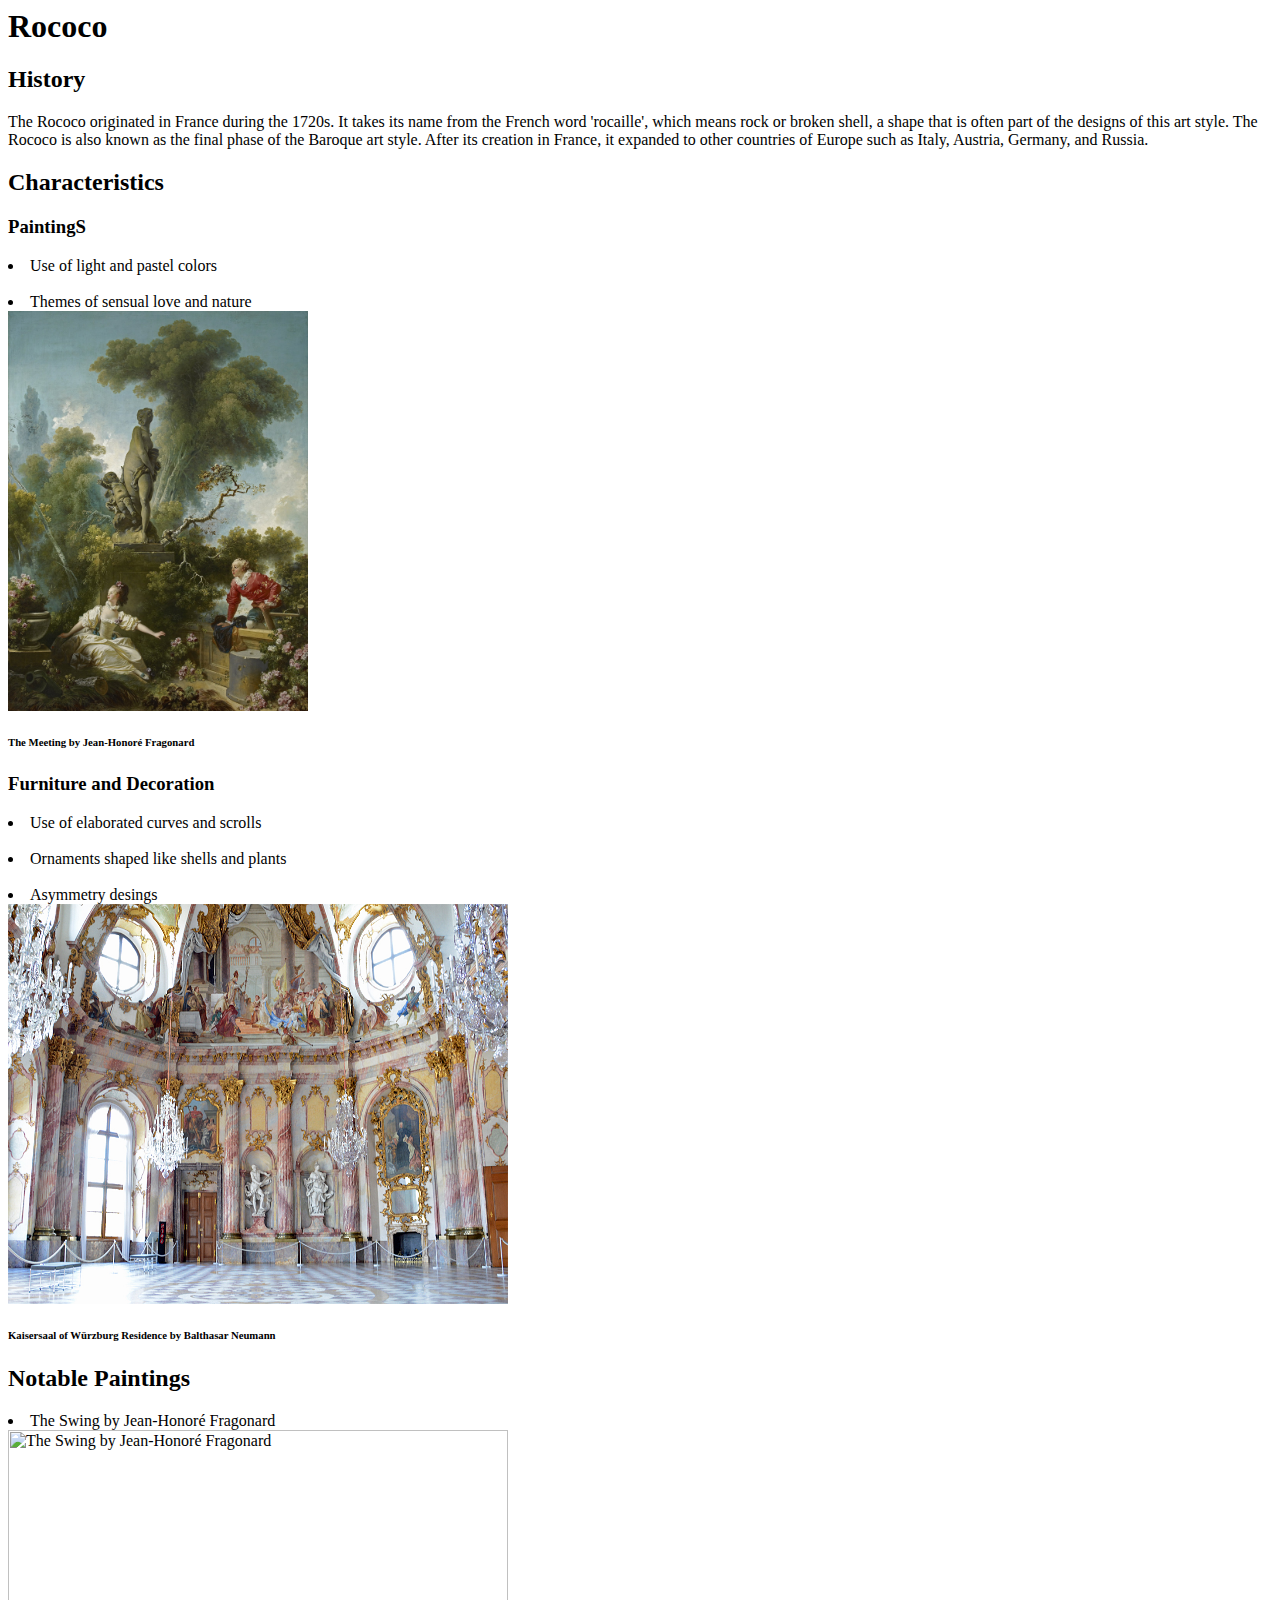
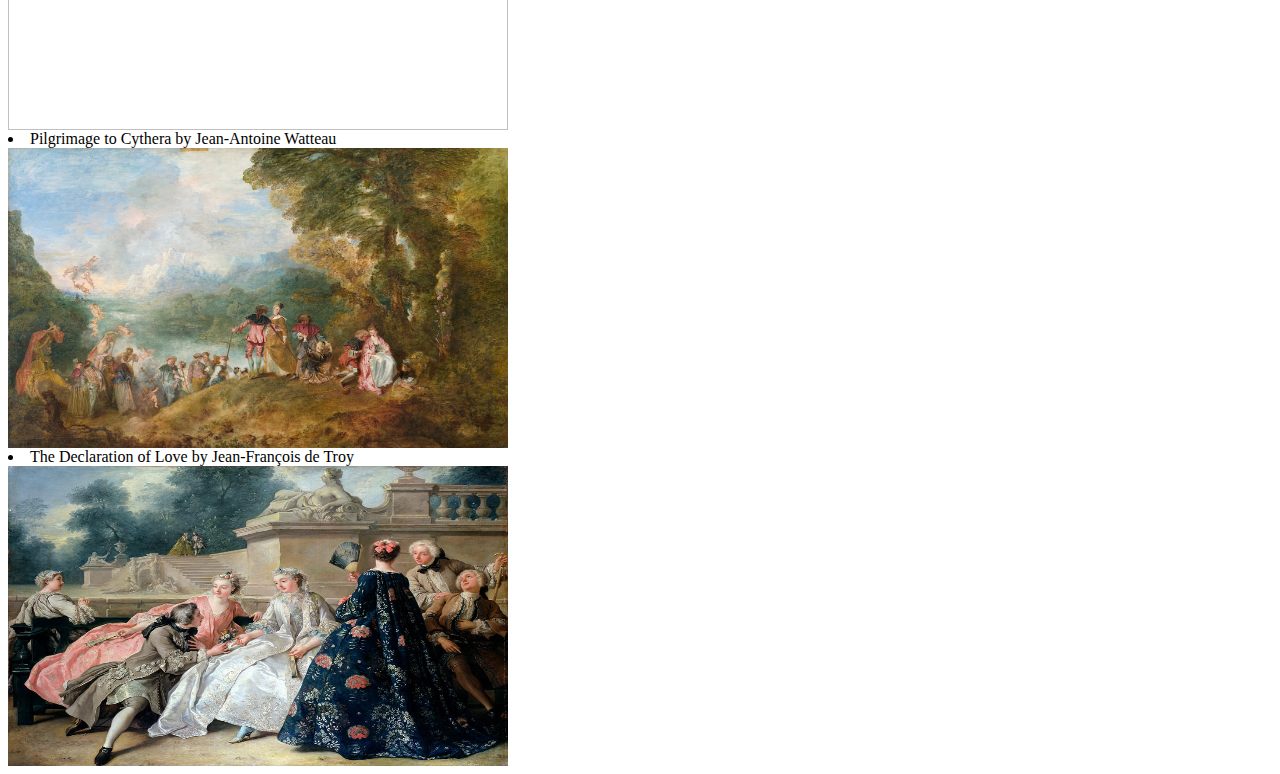
==== DulceMorenoLab2/Index.HTML @ fa693d80 "Lab 2" ====
<Doctype html>
<HTML lang="en">

<Head>
 <Title> Rococo </Title>
</head>

<Body>
 <h1> Rococo </h1>

 <H2> History </H2>
  <P>The Rococo originated in France during the 1720s. It takes its name from the French word 'rocaille', which means rock or broken shell, a shape that is often part of the designs of this art style. The Rococo is also known as the final phase of the Baroque art style. After its creation in France, it expanded to other countries of Europe such as Italy, Austria, Germany, and Russia.

 <H2> Characteristics </H2>
   <h3> PaintingS </h3>
     <li> Use of light and pastel colors </li>
     <br>
     <li> Themes of sensual love and nature </li>
     <img src="image_4.jpg" alt="The Meeting by Jean-Honoré Fragonard" width="300" height="400"/>
      <h6> The Meeting by Jean-Honoré Fragonard </h6>

   <h3> Furniture and Decoration</h3>  
     <li> Use of elaborated curves and scrolls </li>
     <br>
     <li> Ornaments shaped like shells and plants </li>
     <br>
     <li> Asymmetry desings </li>
     <img src="image_5.jpg" alt=" Kaisersaal of Würzburg Residence by Balthasar Neumann " width="500" height="400"/>
      <h6>  Kaisersaal of Würzburg Residence by Balthasar Neumann </h6>

 <H2> Notable Paintings </H2>
  <Li> The Swing by Jean-Honoré Fragonard </Li>
  	<img src="image_1.jpg" alt="The Swing by Jean-Honoré Fragonard" width="500" height="300"/>
  <li> Pilgrimage to Cythera by Jean-Antoine Watteau </li>
  	<img src="image_2.jpg" alt=" Pilgrimage to Cythera by Jean-Antoine Watteau" width="500" height="300"/>	
  <li> The Declaration of Love by Jean-François de Troy</li>
    <img src="image_3.jpg" alt="The Declaration of Love by Jean-François de Troy" width="500" height="300"/>	
  </Body>

</HTML>
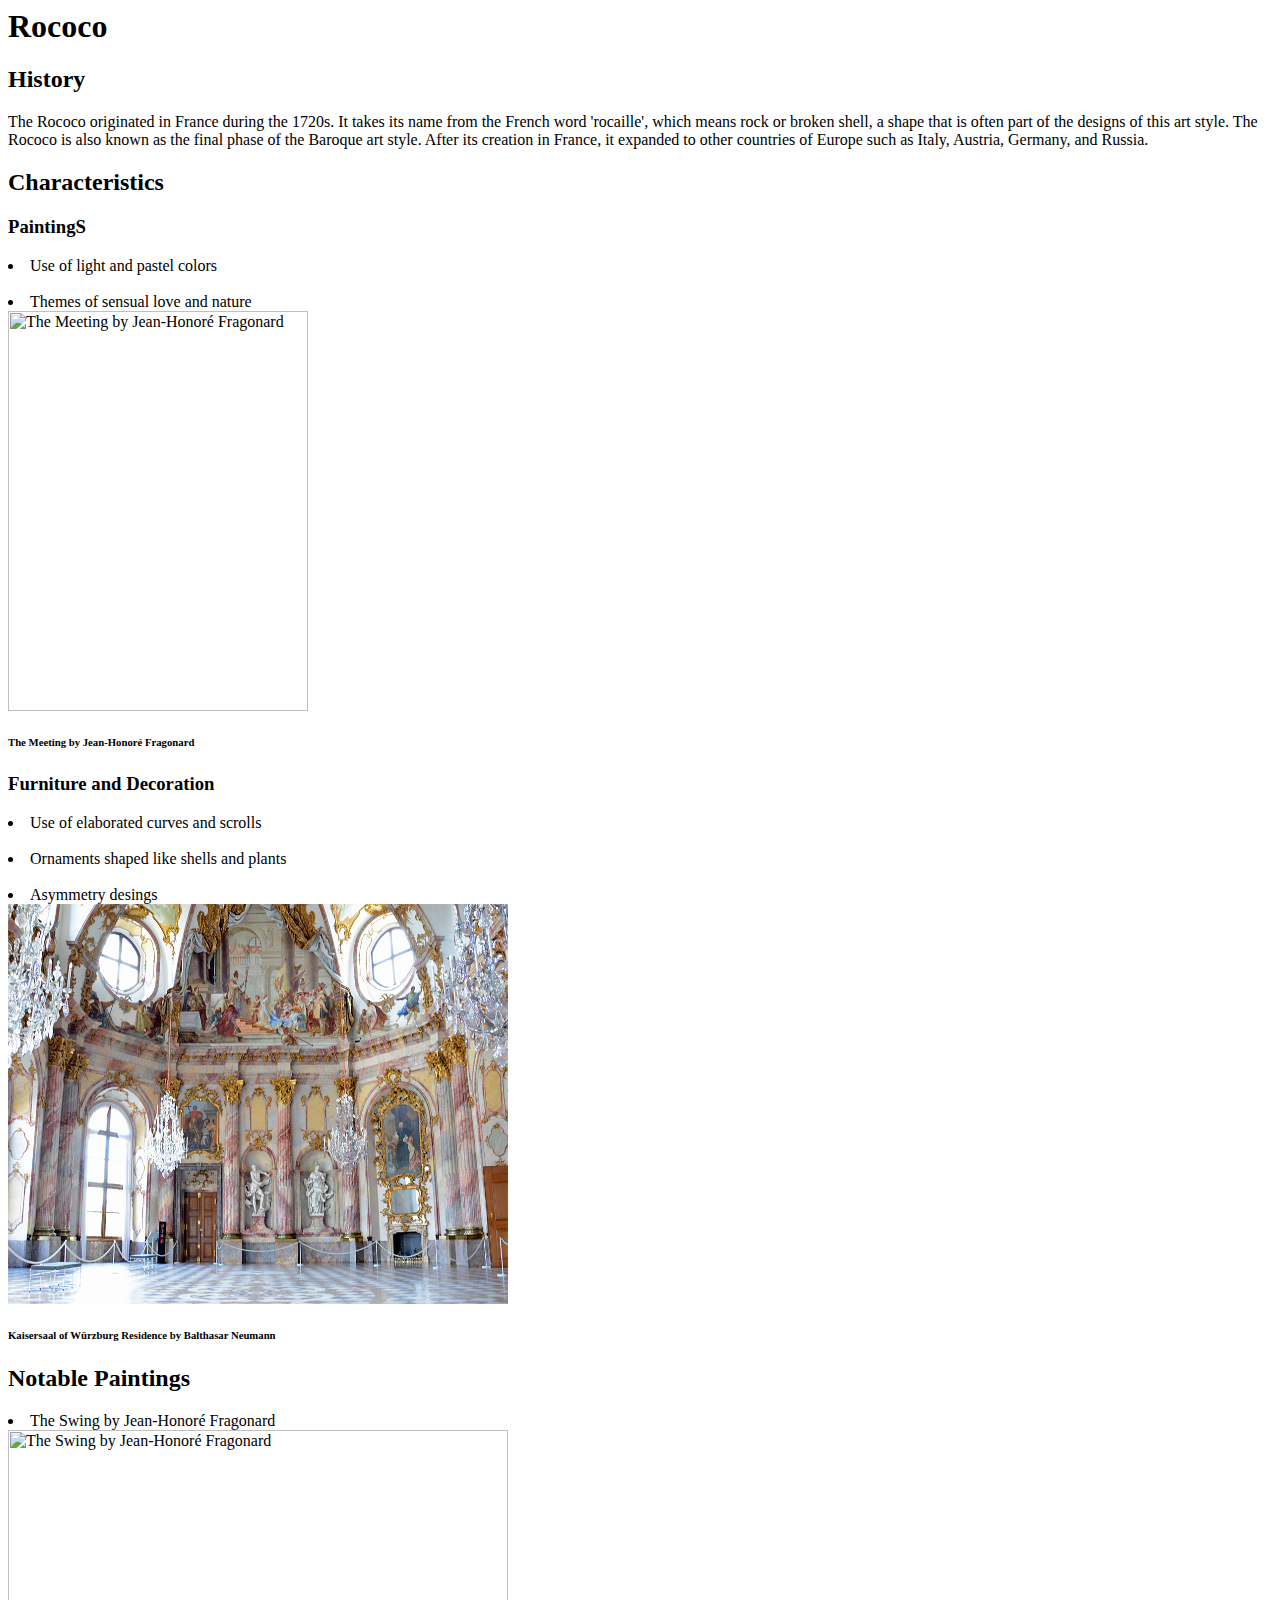
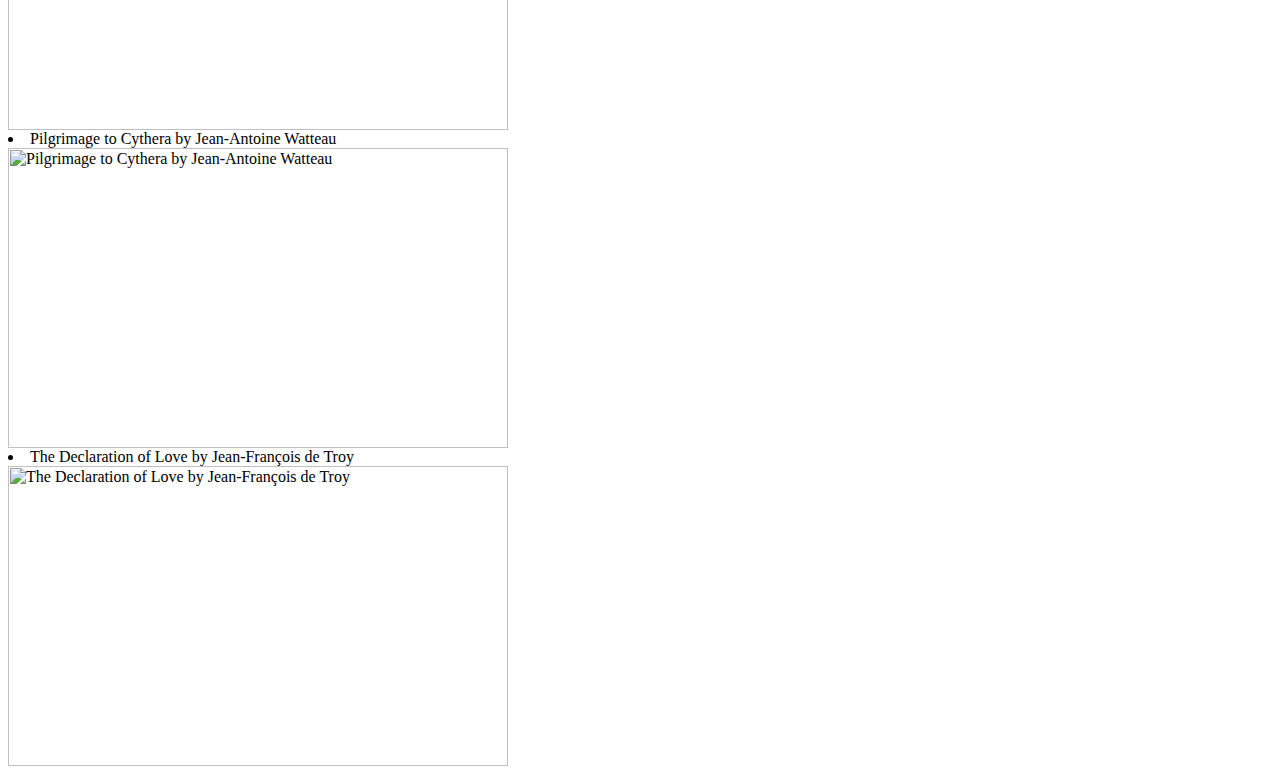
==== commit ecc34ea2: "Update Index.HTML" ====
--- a/DulceMorenoLab2/Index.HTML
+++ b/DulceMorenoLab2/Index.HTML
@@ -1,6 +1,6 @@
 <Doctype html>
 <HTML lang="en">
-
+<!--I used the lang tag to declare the language of my website-->
 <Head>
  <Title> Rococo </Title>
 </head>
@@ -11,6 +11,7 @@
  <H2> History </H2>
   <P>The Rococo originated in France during the 1720s. It takes its name from the French word 'rocaille', which means rock or broken shell, a shape that is often part of the designs of this art style. The Rococo is also known as the final phase of the Baroque art style. After its creation in France, it expanded to other countries of Europe such as Italy, Austria, Germany, and Russia.
 
+
  <H2> Characteristics </H2>
    <h3> PaintingS </h3>
      <li> Use of light and pastel colors </li>
@@ -18,6 +19,7 @@
      <li> Themes of sensual love and nature </li>
      <img src="image_4.jpg" alt="The Meeting by Jean-Honoré Fragonard" width="300" height="400"/>
       <h6> The Meeting by Jean-Honoré Fragonard </h6>
+    <!-- I used the li element to create a list of the characteristics-->  
 
    <h3> Furniture and Decoration</h3>  
      <li> Use of elaborated curves and scrolls </li>
@@ -34,7 +36,8 @@
   <li> Pilgrimage to Cythera by Jean-Antoine Watteau </li>
   	<img src="image_2.jpg" alt=" Pilgrimage to Cythera by Jean-Antoine Watteau" width="500" height="300"/>	
   <li> The Declaration of Love by Jean-François de Troy</li>
-    <img src="image_3.jpg" alt="The Declaration of Love by Jean-François de Troy" width="500" height="300"/>	
+    <img src="image_3.jpg" alt="The Declaration of Love by Jean-François de Troy" width="500" height="300"/>
+    <!--I used the alt tag, to describe the image in case the image cannot be display-->	
   </Body>
 
 </HTML>
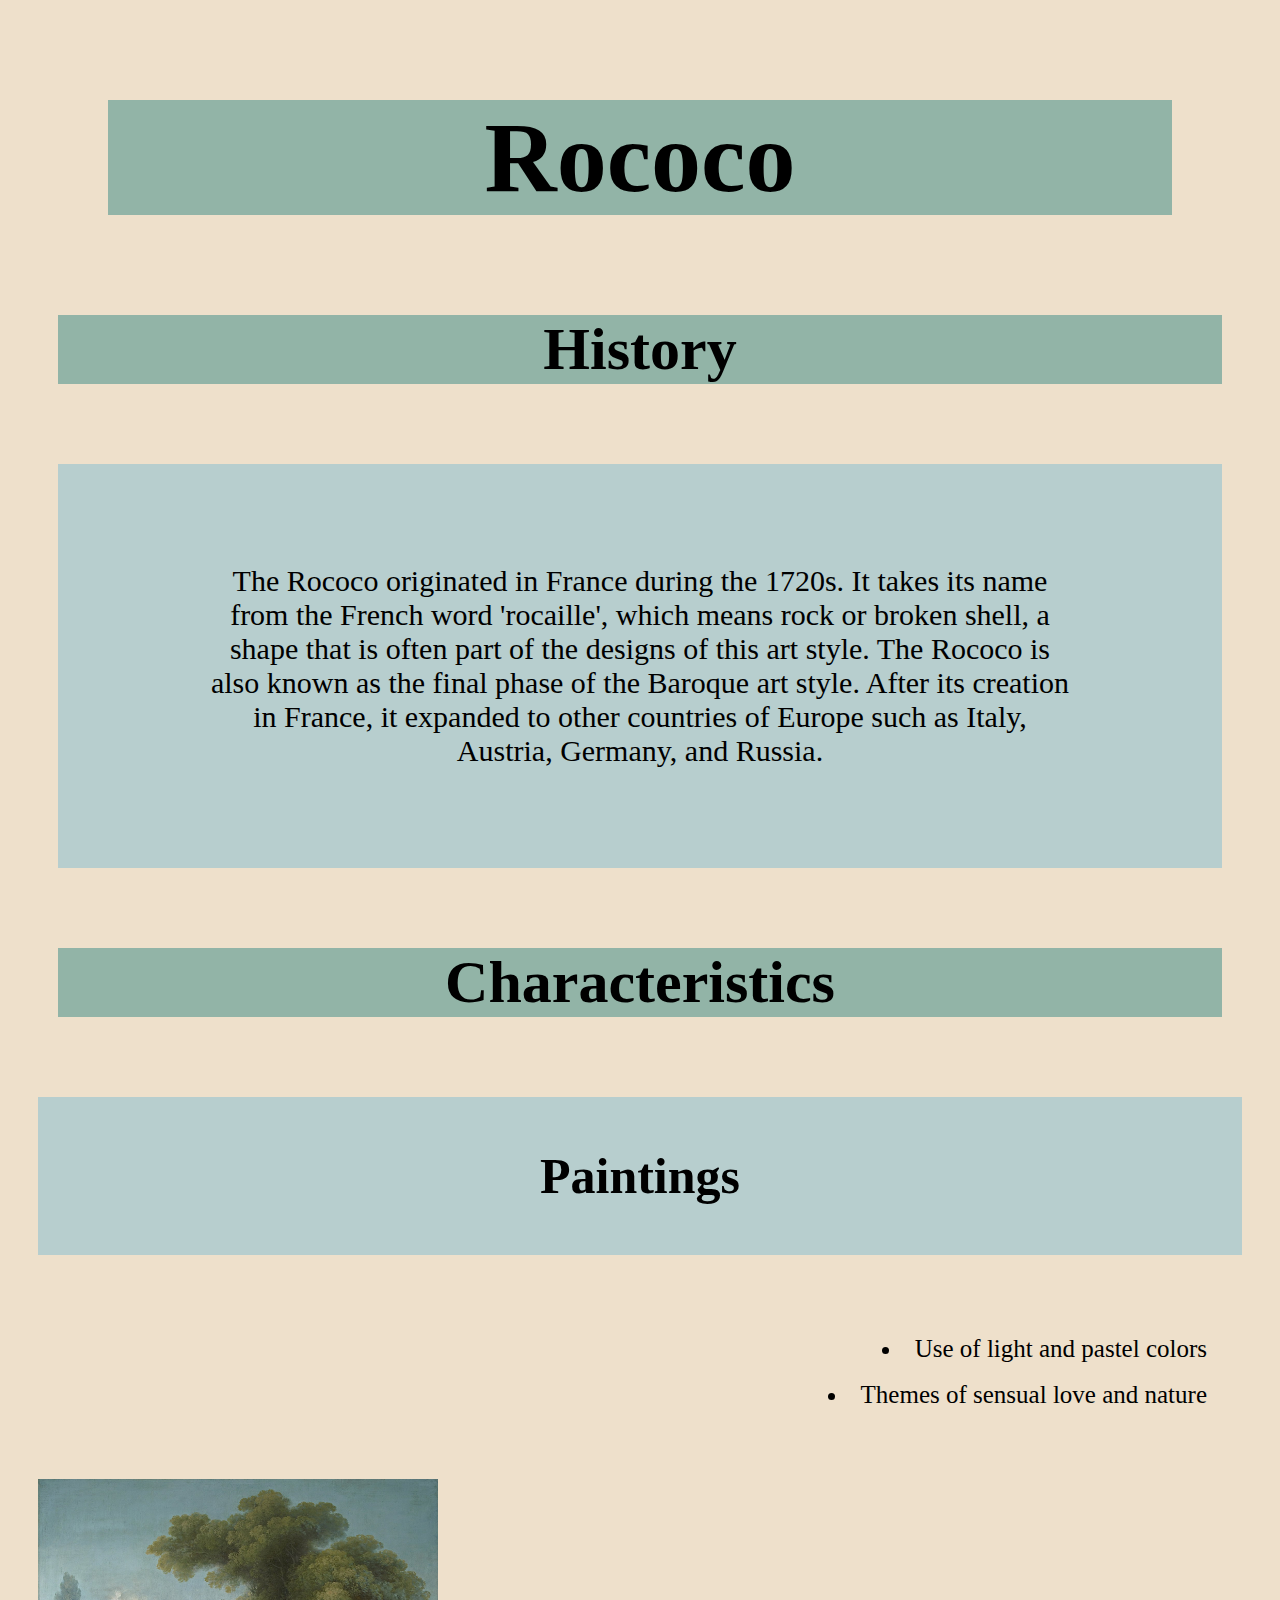
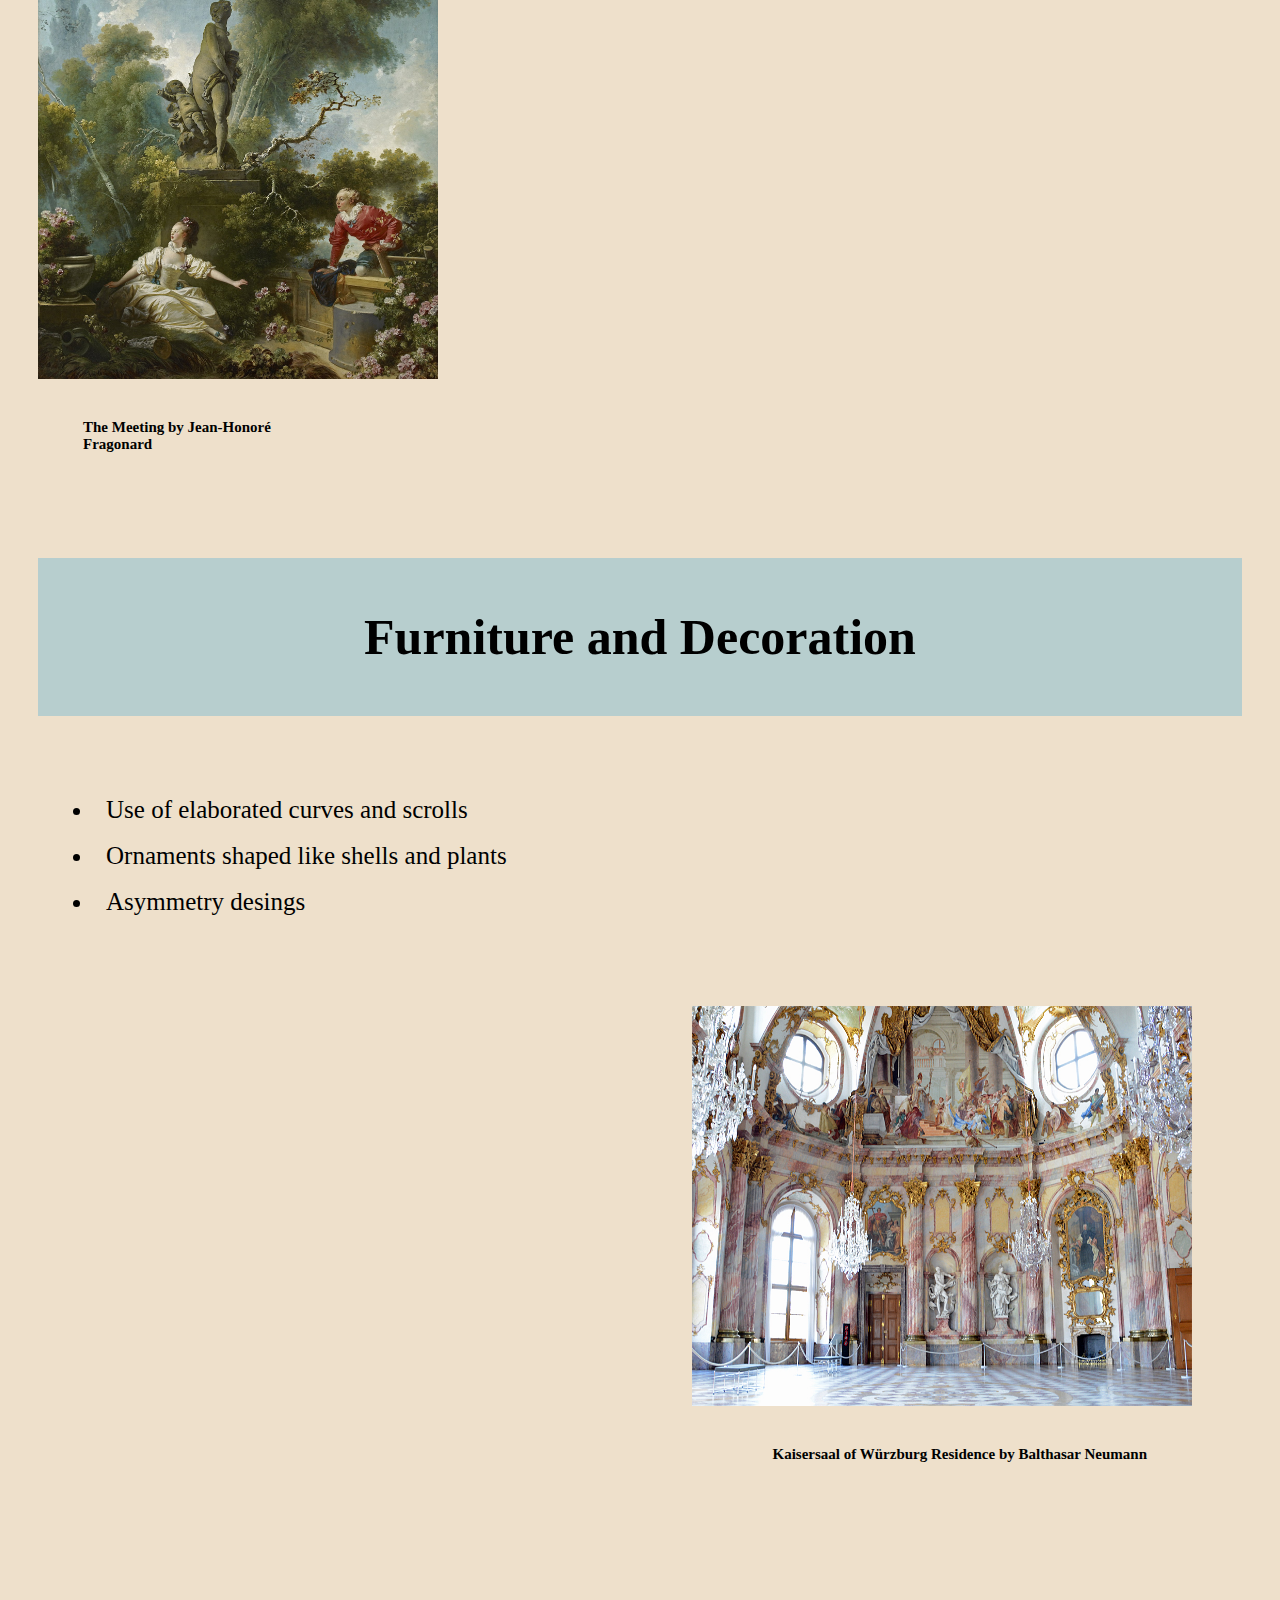
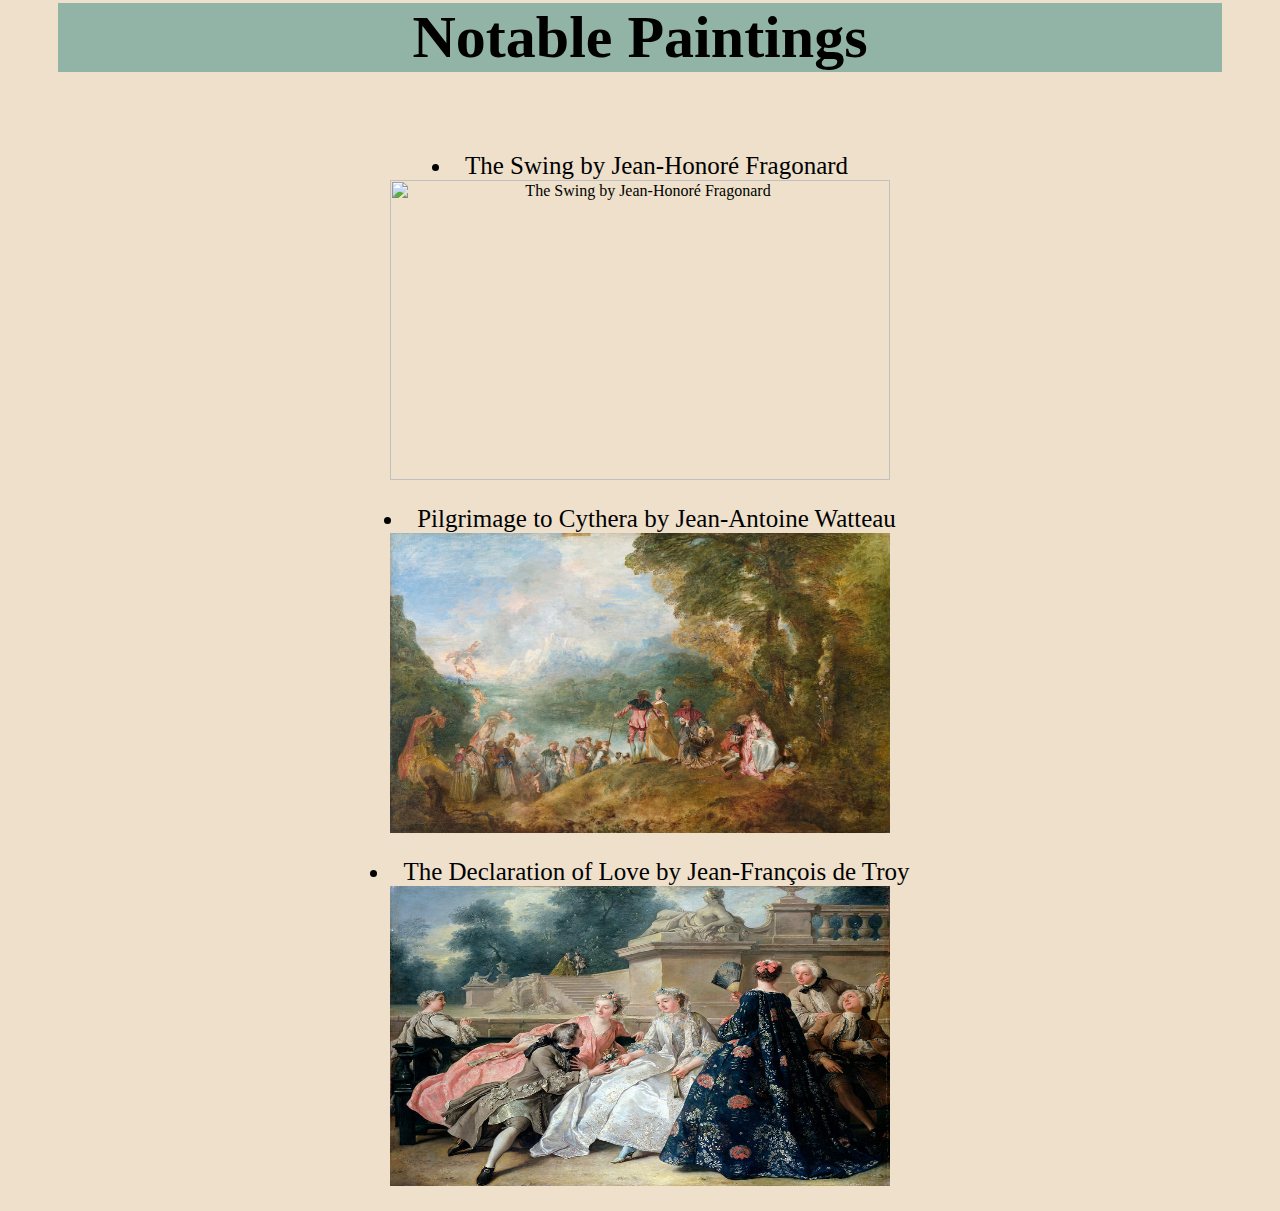
==== commit 895f2cd9: "Lab 3" ====
--- a/DulceMorenoLab2/Index.HTML
+++ b/DulceMorenoLab2/Index.HTML
@@ -2,6 +2,7 @@
 <HTML lang="en">
 <!--I used the lang tag to declare the language of my website-->
 <Head>
+ <link rel="stylesheet" href="style.css">
  <Title> Rococo </Title>
 </head>
 
@@ -13,30 +14,47 @@
 
 
  <H2> Characteristics </H2>
-   <h3> PaintingS </h3>
+   <h3> Paintings </h3>
+   <div id=paintings>
      <li> Use of light and pastel colors </li>
      <br>
      <li> Themes of sensual love and nature </li>
-     <img src="image_4.jpg" alt="The Meeting by Jean-Honoré Fragonard" width="300" height="400"/>
+   </div>  
+     <div id=image1>
+      <img src="image_4.jpg" alt="The Meeting by Jean-Honoré Fragonard" width="400" height="500"/>
       <h6> The Meeting by Jean-Honoré Fragonard </h6>
+    </div>
+  
     <!-- I used the li element to create a list of the characteristics-->  
 
-   <h3> Furniture and Decoration</h3>  
+   <h3> Furniture and Decoration</h3> 
+   <div id=Decoration> 
      <li> Use of elaborated curves and scrolls </li>
      <br>
      <li> Ornaments shaped like shells and plants </li>
      <br>
      <li> Asymmetry desings </li>
-     <img src="image_5.jpg" alt=" Kaisersaal of Würzburg Residence by Balthasar Neumann " width="500" height="400"/>
+   </div>  
+    <div id=image2> 
+      <img src="image_5.jpg" alt=" Kaisersaal of Würzburg Residence by Balthasar Neumann " width="500" height="400"/> 
       <h6>  Kaisersaal of Würzburg Residence by Balthasar Neumann </h6>
+    </div>  
 
  <H2> Notable Paintings </H2>
+ <div id=image3>
   <Li> The Swing by Jean-Honoré Fragonard </Li>
-  	<img src="image_1.jpg" alt="The Swing by Jean-Honoré Fragonard" width="500" height="300"/>
+  <img src="image_1.jpg" alt="The Swing by Jean-Honoré Fragonard" width="500" height="300"/>
+ </div>  
+
+<div id=image4>
   <li> Pilgrimage to Cythera by Jean-Antoine Watteau </li>
-  	<img src="image_2.jpg" alt=" Pilgrimage to Cythera by Jean-Antoine Watteau" width="500" height="300"/>	
+  <img src="image_2.jpg" alt=" Pilgrimage to Cythera by Jean-Antoine Watteau" width="500" height="300" />	
+</div>  
+
+<div id=image5>
   <li> The Declaration of Love by Jean-François de Troy</li>
-    <img src="image_3.jpg" alt="The Declaration of Love by Jean-François de Troy" width="500" height="300"/>
+  <img src="image_3.jpg" alt="The Declaration of Love by Jean-François de Troy" width="500" height="300"/>
+</div>  
     <!--I used the alt tag, to describe the image in case the image cannot be display-->	
   </Body>
 
--- a/DulceMorenoLab2/style.css
+++ b/DulceMorenoLab2/style.css
@@ -0,0 +1,73 @@
+body {background-color:EEE0CB}
+h1 {background-color: 92b4a7; 
+	text-align:center; 
+	font-family:"Georgia";
+	font-size: 100px;
+	margin: 100px 100px;
+   }
+
+ h2{background-color:92b4a7;
+ 	text-align:center;
+ 	font-family: verdana;
+ 	font-size: 60px; 
+ 	margin:80px 50px; 
+   }  
+
+ p{background-color:B7CECE;
+ 	font-size:30px ;
+ 	text-align: center;
+ 	margin:80px 50px;
+ 	padding:100px 150px;
+ 	font-family:verdana ;
+   }
+ h3{background-color:B7CECE;
+  font-size: 50px;
+ 	text-align:center;
+ 	font-family: giorgia;
+  margin:50px 30px;
+  padding:50px 30px;
+ }  
+ li{font-size: 25px;
+ 	font-family:giorgia;
+ }
+#image1 {
+ text-align:left;
+ margin:15px 15px;
+ padding:15px 15px;
+ border:5px;
+ width:300px;
+ }
+#image2{
+  text-align:right;
+  margin:40px 50px;
+ padding:20px 30px;
+}
+#image3{
+  text-align:center;
+  margin:25px 20px;
+}
+#image4{
+  text-align:center;
+  margin:25px 20px; 
+}
+#image5{
+  text-align:center;
+  margin:25px 20px;
+}
+h6{
+  font-size:15px;
+  font-family:verdana;
+  padding:20px 15px;
+  margin:20px 30px;
+}
+#paintings{
+  text-align:right;
+  margin:25px 30px;
+  padding:30px 35px;
+  border:5px;
+}
+#decoration{
+  text-align:left;
+  margin:25px 30px;
+  padding:30px 35px;
+}
